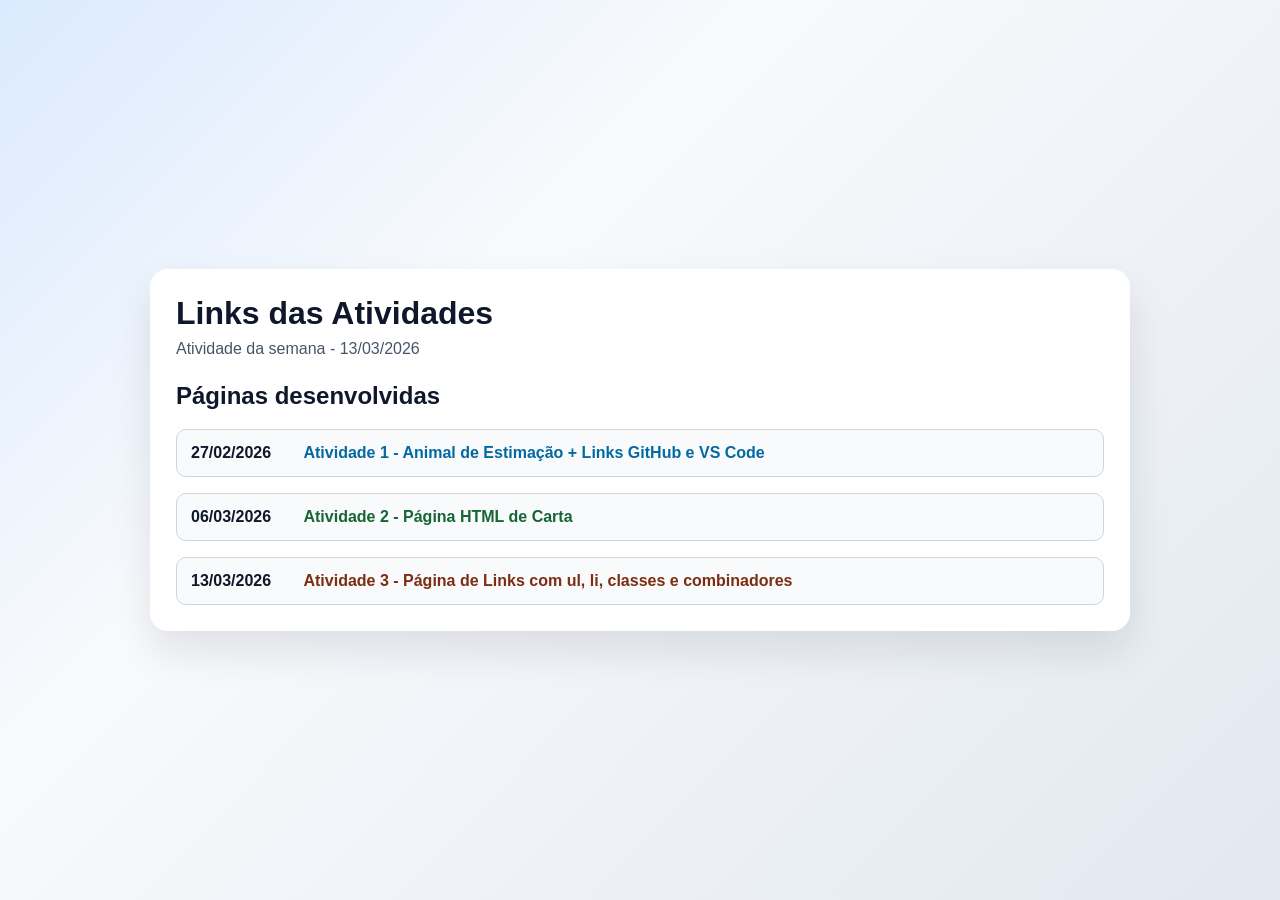
==== forum tematico/atividade-13-03-2026/index.html @ 27c7bf07 "first commit" ====
<!DOCTYPE html>
<html lang="pt-BR">
<head>
  <meta charset="UTF-8" />
  <meta name="viewport" content="width=device-width, initial-scale=1.0" />
  <title>Atividade 13/03/2026 - Links das Páginas</title>
  <link rel="stylesheet" href="style.css" />
</head>
<body>
  <main class="pagina-links">
    <header>
      <h1>Links das Atividades</h1>
      <p>Atividade da semana - 13/03/2026</p>
    </header>

    <section class="bloco-lista">
      <h2>Páginas desenvolvidas</h2>
      <ul class="lista-atividades">
        <li class="item atividade-um">
          <span class="data">27/02/2026</span>
          <a href="../atividade-27-02-2026/index.html" target="_blank" rel="noopener noreferrer">
            Atividade 1 - Animal de Estimação + Links GitHub e VS Code
          </a>
        </li>
        <li class="item atividade-dois">
          <span class="data">06/03/2026</span>
          <a href="../atividade-06-03-2026/index.html" target="_blank" rel="noopener noreferrer">
            Atividade 2 - Página HTML de Carta
          </a>
        </li>
        <li class="item atividade-tres">
          <span class="data">13/03/2026</span>
          <a href="index.html" target="_blank" rel="noopener noreferrer">
            Atividade 3 - Página de Links com ul, li, classes e combinadores
          </a>
        </li>
      </ul>
    </section>
  </main>
</body>
</html>
---- forum tematico/atividade-13-03-2026/style.css ----
:root {
  --fundo: #f8fafc;
  --texto: #0f172a;
  --cor-1: #0369a1;
  --cor-2: #166534;
  --cor-3: #7c2d12;
  --card: #ffffff;
}

* {
  box-sizing: border-box;
}

body {
  margin: 0;
  min-height: 100vh;
  font-family: "Trebuchet MS", "Segoe UI", sans-serif;
  color: var(--texto);
  background: linear-gradient(135deg, #dbeafe 0%, #f8fafc 35%, #e2e8f0 100%);
  display: grid;
  place-items: center;
  padding: 24px;
}

.pagina-links {
  width: min(980px, 100%);
  background: var(--card);
  border-radius: 18px;
  padding: 26px;
  box-shadow: 0 20px 40px rgba(15, 23, 42, 0.1);
}

header h1 {
  margin: 0;
}

header p {
  margin: 8px 0 24px;
  color: #475569;
}

.bloco-lista h2 {
  margin-top: 0;
}

.lista-atividades {
  list-style: none;
  margin: 0;
  padding: 0;
  display: grid;
  gap: 12px;
}

.lista-atividades > li {
  padding: 14px;
  border-radius: 10px;
  border: 1px solid #cbd5e1;
  background: #f8fafc;
}

.item .data {
  display: inline-block;
  min-width: 108px;
  font-weight: 700;
}

.lista-atividades > .atividade-um a {
  color: var(--cor-1);
}

.lista-atividades > .atividade-dois a {
  color: var(--cor-2);
}

.lista-atividades > .atividade-tres a {
  color: var(--cor-3);
}

.lista-atividades li + li {
  margin-top: 4px;
}

.item a {
  text-decoration: none;
  font-weight: 700;
}

.item a:hover {
  text-decoration: underline;
}
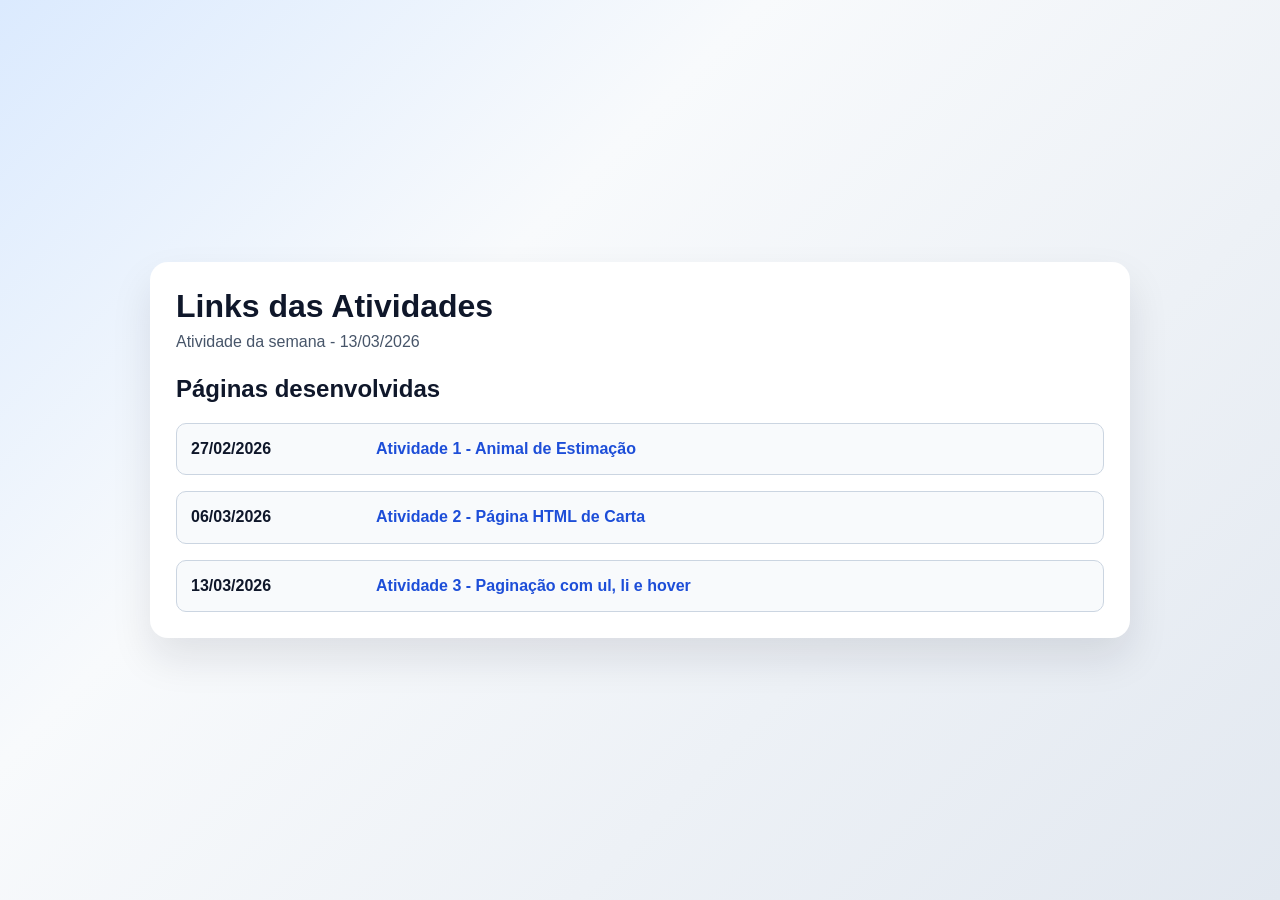
==== commit b210c6d4: "atividade 3 added" ====
--- a/forum tematico/atividade-13-03-2026/index.html
+++ b/forum tematico/atividade-13-03-2026/index.html
@@ -19,7 +19,7 @@
         <li class="item atividade-um">
           <span class="data">27/02/2026</span>
           <a href="../atividade-27-02-2026/index.html" target="_blank" rel="noopener noreferrer">
-            Atividade 1 - Animal de Estimação + Links GitHub e VS Code
+            Atividade 1 - Animal de Estimação
           </a>
         </li>
         <li class="item atividade-dois">
@@ -30,8 +30,8 @@
         </li>
         <li class="item atividade-tres">
           <span class="data">13/03/2026</span>
-          <a href="index.html" target="_blank" rel="noopener noreferrer">
-            Atividade 3 - Página de Links com ul, li, classes e combinadores
+          <a href="../atividade-13-03-2026-paginacao/index.html" target="_blank" rel="noopener noreferrer">
+            Atividade 3 - Paginação com ul, li e hover
           </a>
         </li>
       </ul>
--- a/forum tematico/atividade-13-03-2026/style.css
+++ b/forum tematico/atividade-13-03-2026/style.css
@@ -1,10 +1,10 @@
 :root {
   --fundo: #f8fafc;
   --texto: #0f172a;
-  --cor-1: #0369a1;
-  --cor-2: #166534;
-  --cor-3: #7c2d12;
+  --texto-secundario: #475569;
+  --destaque: #1d4ed8;
   --card: #ffffff;
+  --borda: #cbd5e1;
 }
 
 * {
@@ -36,11 +36,12 @@
 
 header p {
   margin: 8px 0 24px;
-  color: #475569;
+  color: var(--texto-secundario);
 }
 
 .bloco-lista h2 {
   margin-top: 0;
+  color: var(--texto);
 }
 
 .lista-atividades {
@@ -54,26 +55,18 @@
 .lista-atividades > li {
   padding: 14px;
   border-radius: 10px;
-  border: 1px solid #cbd5e1;
+  border: 1px solid var(--borda);
   background: #f8fafc;
+  display: flex;
+  align-items: center;
+  gap: 20px;
 }
 
 .item .data {
   display: inline-block;
-  min-width: 108px;
+  min-width: 165px;
   font-weight: 700;
-}
-
-.lista-atividades > .atividade-um a {
-  color: var(--cor-1);
-}
-
-.lista-atividades > .atividade-dois a {
-  color: var(--cor-2);
-}
-
-.lista-atividades > .atividade-tres a {
-  color: var(--cor-3);
+  color: var(--texto);
 }
 
 .lista-atividades li + li {
@@ -83,8 +76,22 @@
 .item a {
   text-decoration: none;
   font-weight: 700;
+  color: var(--destaque);
+  line-height: 1.4;
 }
 
 .item a:hover {
   text-decoration: underline;
 }
+
+@media (max-width: 700px) {
+  .lista-atividades > li {
+    flex-direction: column;
+    align-items: flex-start;
+    gap: 8px;
+  }
+
+  .item .data {
+    min-width: 0;
+  }
+}
